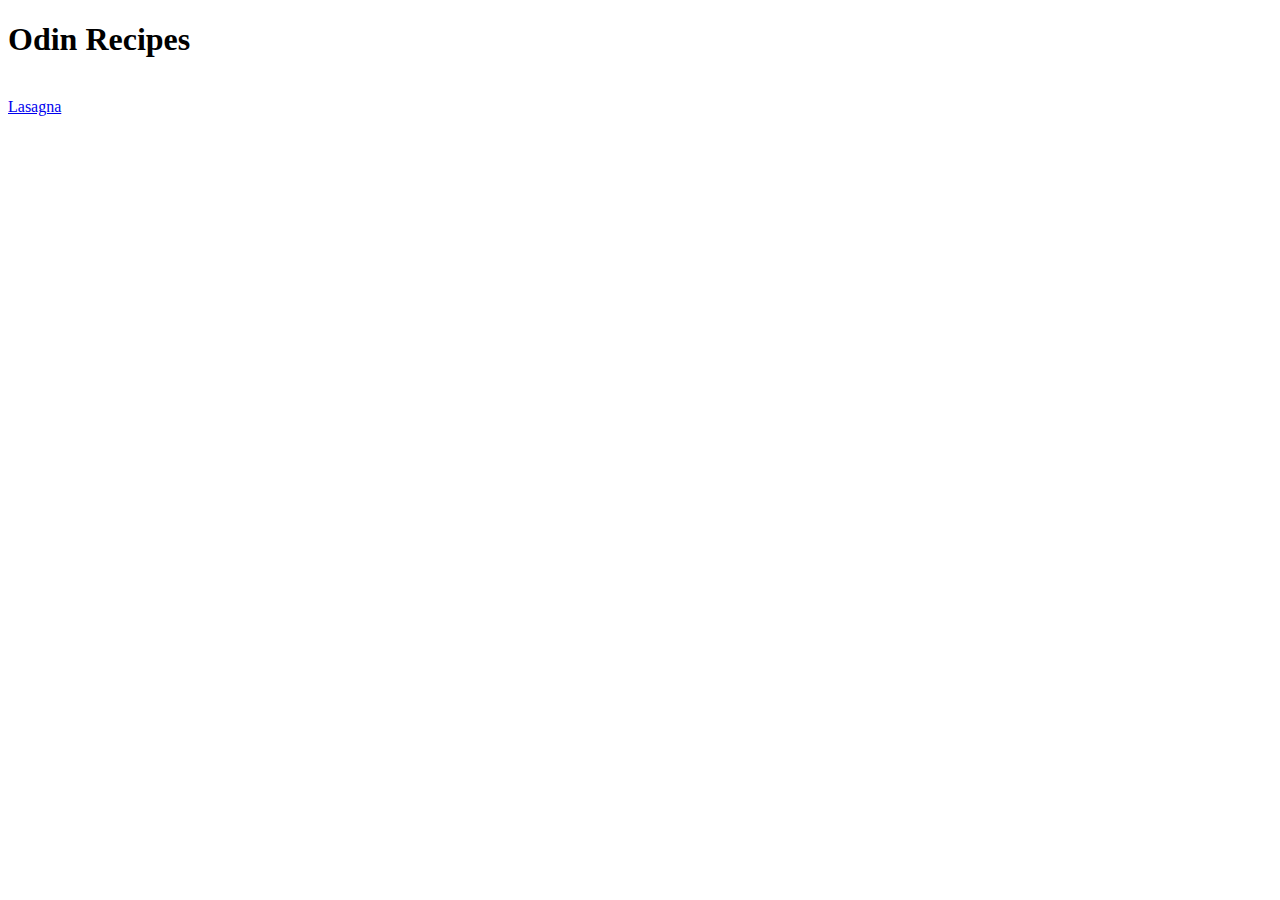
==== index.html @ bd680023 "Updating file to make links work" ====
<!DOCTYPE html>
<html>
<head>
	<meta charset="utf-8">
	<meta name="viewport" content="width=device-width, initial-scale=1">
	<title>Oding Project 1</title>

<body>
<h1>Odin Recipes</h1><br>
<a href="lasagna.html">Lasagna</a>


</body>
</html>
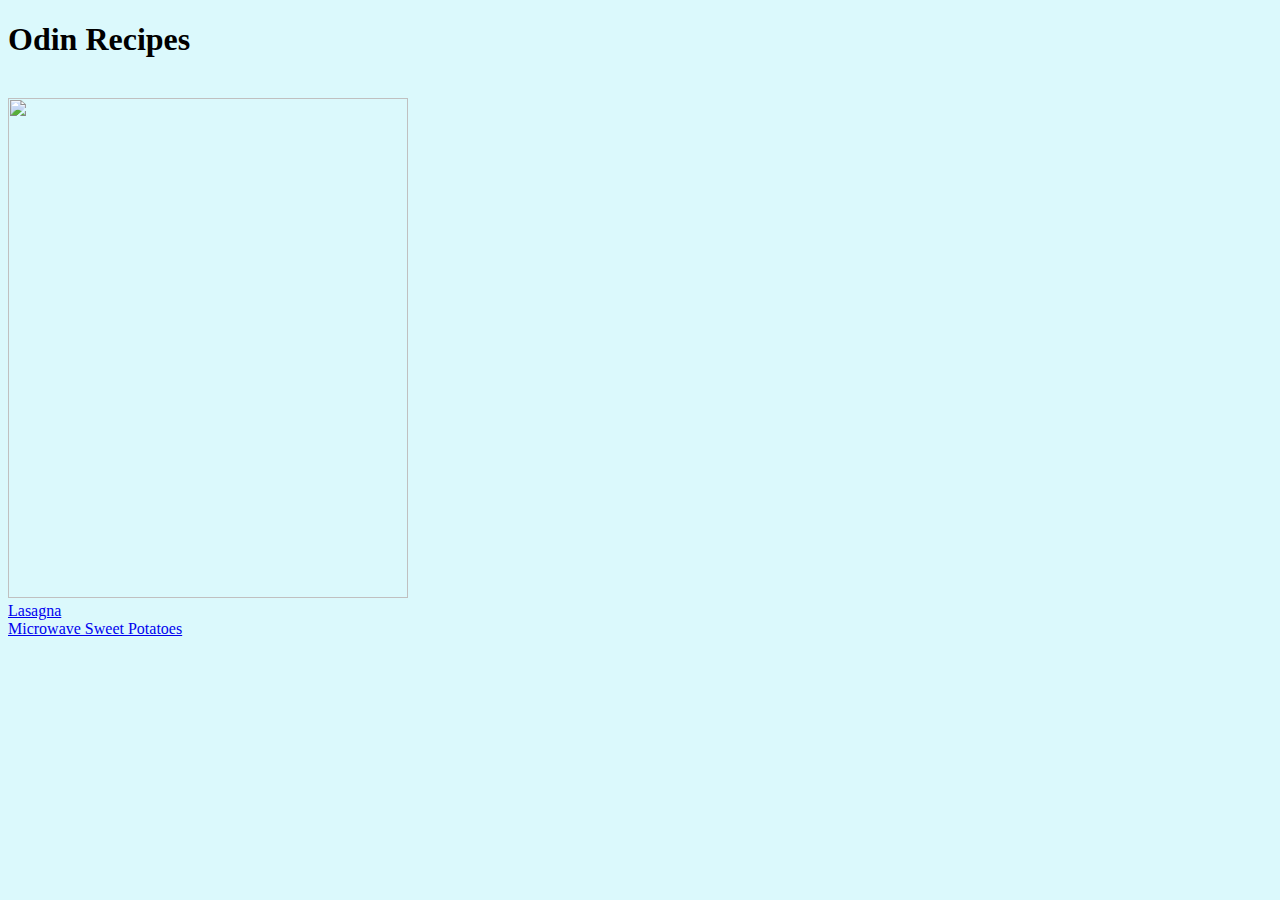
==== commit b7176def: "adding new recipe and images" ====
--- a/index.html
+++ b/index.html
@@ -4,10 +4,14 @@
 	<meta charset="utf-8">
 	<meta name="viewport" content="width=device-width, initial-scale=1">
 	<title>Oding Project 1</title>
+	<link rel="stylesheet" type="text/css" href="style.css">
 
 <body>
 <h1>Odin Recipes</h1><br>
-<a href="lasagna.html">Lasagna</a>
+<img src="https://media.tenor.com/YM18JjU7TMEAAAAC/food-eating.gif" width="400" height="500"><br>
+
+<a href="lasagna.html">Lasagna</a> <br>
+<a href="potatoes.html">Microwave Sweet Potatoes</a>
 
 
 </body>
--- a/style.css
+++ b/style.css
@@ -0,0 +1,7 @@
+body {
+background-color: #DBF9FC;
+}
+
+title {
+text-align: center;
+}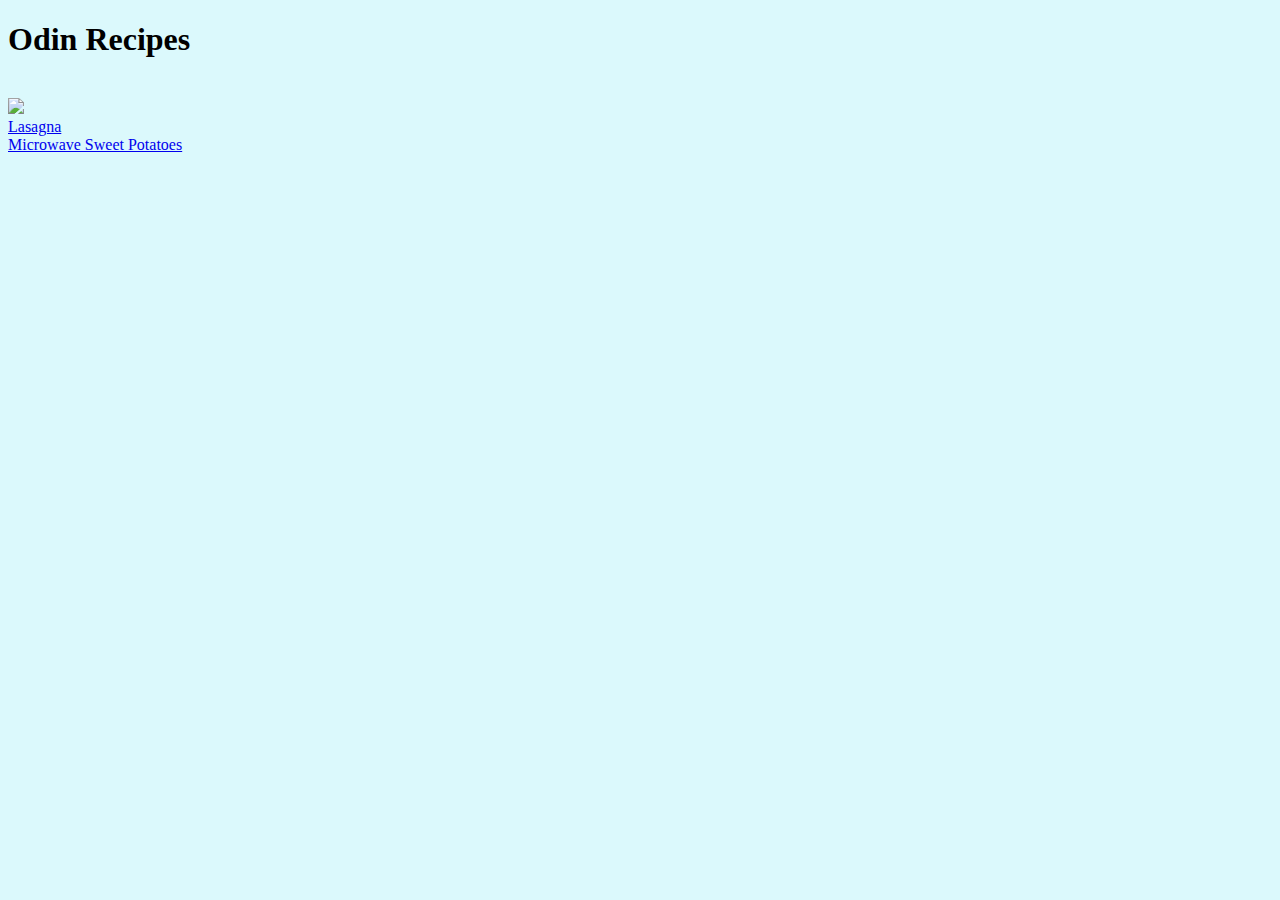
==== commit 35c391cf: "updating image" ====
--- a/index.html
+++ b/index.html
@@ -8,7 +8,7 @@
 
 <body>
 <h1>Odin Recipes</h1><br>
-<img src="https://media.tenor.com/YM18JjU7TMEAAAAC/food-eating.gif" width="400" height="500"><br>
+<img src="https://media.tenor.com/YM18JjU7TMEAAAAC/food-eating.gif" width="" height=""><br>
 
 <a href="lasagna.html">Lasagna</a> <br>
 <a href="potatoes.html">Microwave Sweet Potatoes</a>
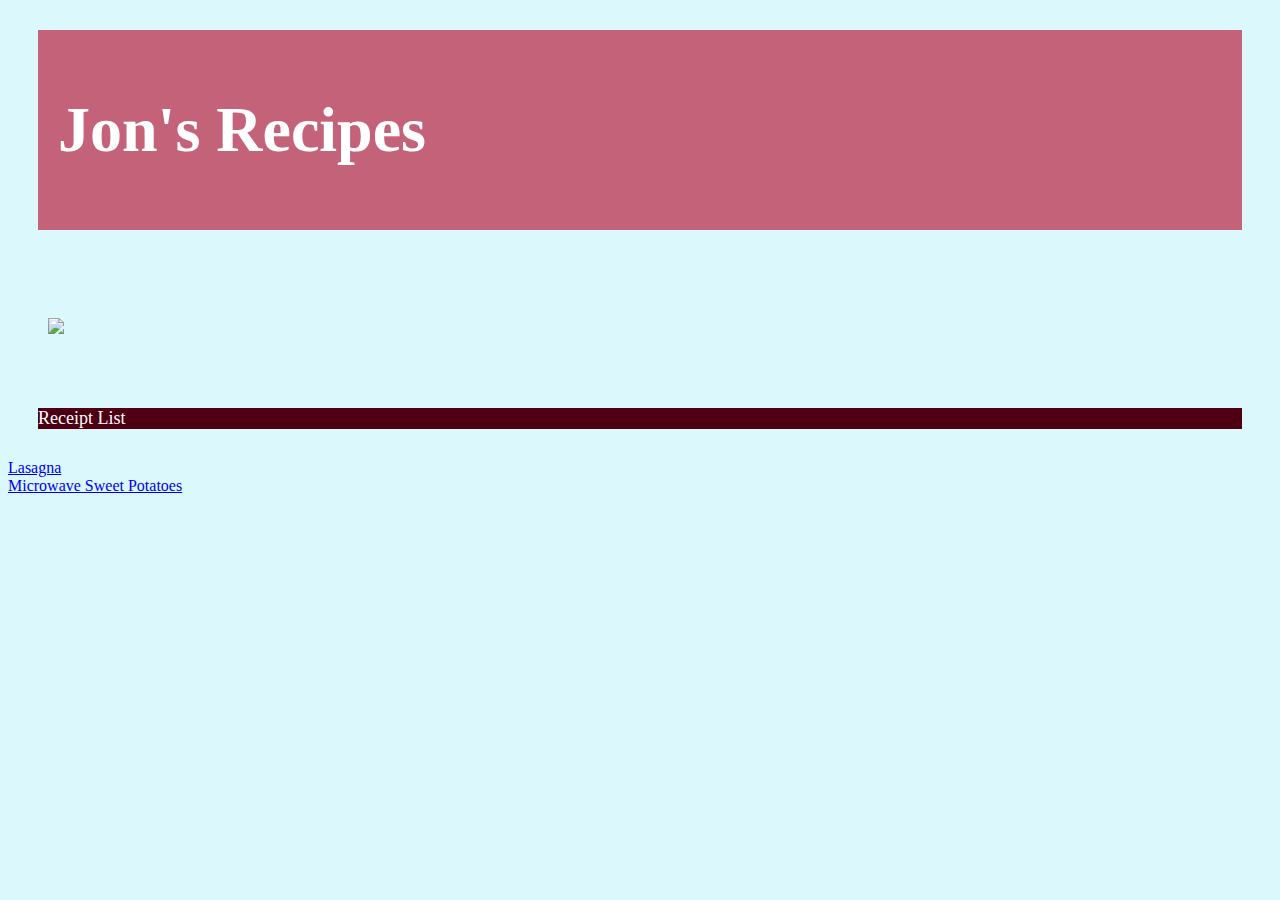
==== commit b5d9ace1: "updating odin project" ====
--- a/index.html
+++ b/index.html
@@ -7,12 +7,14 @@
 	<link rel="stylesheet" type="text/css" href="style.css">
 
 <body>
-<h1>Odin Recipes</h1><br>
+
+<div class= "div-1"><h1>Jon's Recipes</h1></div><br>
 <img src="https://media.tenor.com/YM18JjU7TMEAAAAC/food-eating.gif" width="" height=""><br>
 
+<p>Receipt List</p>
+
 <a href="lasagna.html">Lasagna</a> <br>
-<a href="potatoes.html">Microwave Sweet Potatoes</a>
-
+<a href="potatoes.html">Microwave Sweet Potatoes</a><br>
 
 </body>
 </html>--- a/style.css
+++ b/style.css
@@ -4,4 +4,32 @@
 
 title {
 text-align: center;
-}+}
+
+.div-1 {
+	background-color: #C36279;
+	color: white;
+	font-size: 32px;
+	align-content: center;
+	font-weight: bold;
+	padding: 20px;
+	border: 30px #75142B;
+	margin: 30px;
+}
+
+p {
+	background-color: #4E0012;
+	color: white;
+	font-size: 18px;
+	border: 30px;
+	margin: 30px;
+}
+
+img {
+	align-content: center;
+	padding: 10px;
+	border: 30px;
+	margin: 30px;
+}
+
+
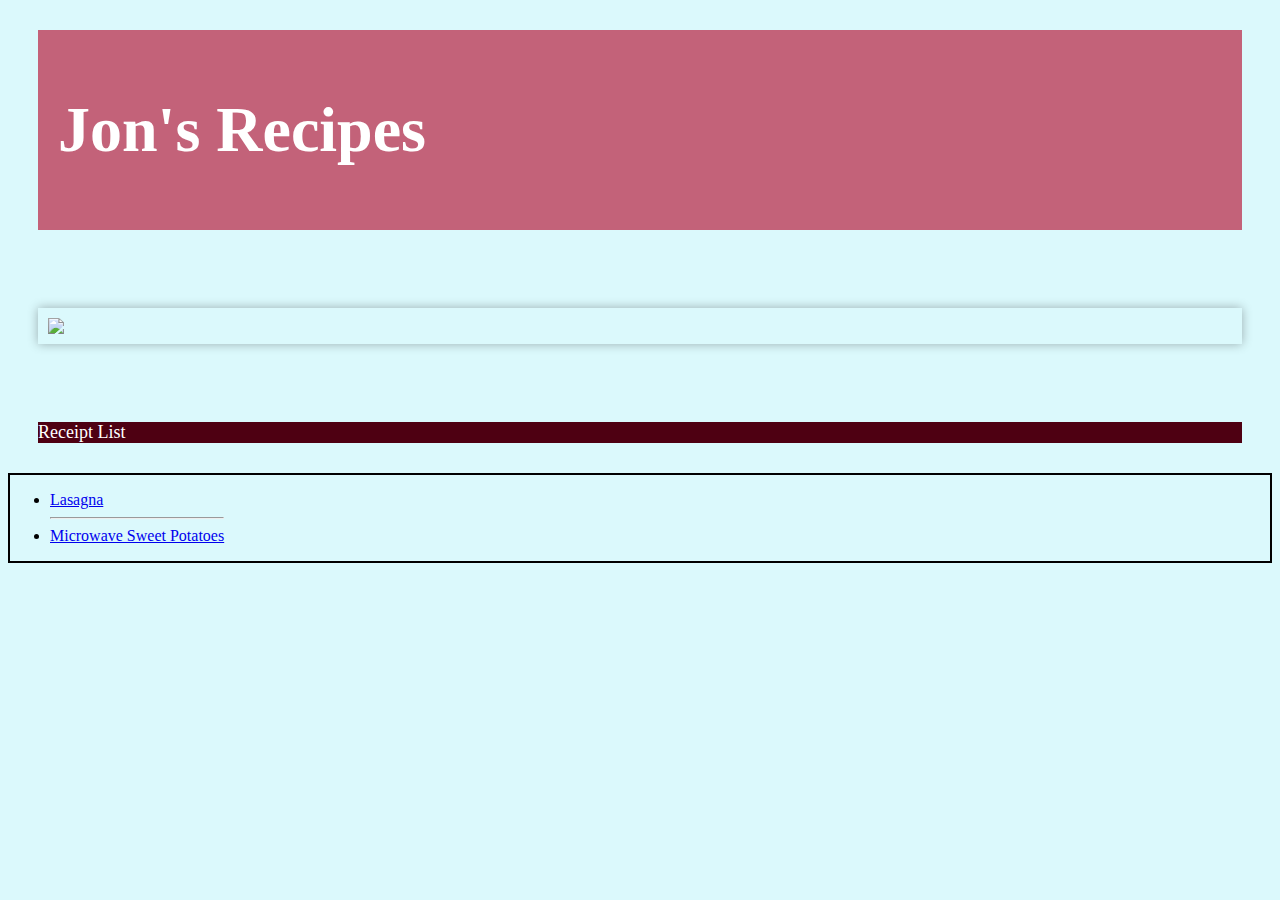
==== commit 810fa5be: "adding more CSS" ====
--- a/index.html
+++ b/index.html
@@ -12,9 +12,13 @@
 <img src="https://media.tenor.com/YM18JjU7TMEAAAAC/food-eating.gif" width="" height=""><br>
 
 <p>Receipt List</p>
+<div class="container">
 
-<a href="lasagna.html">Lasagna</a> <br>
-<a href="potatoes.html">Microwave Sweet Potatoes</a><br>
-
+<ul>
+	<li><a href="lasagna.html">Lasagna</a></li>
+	<hr/>
+	<li><a href="potatoes.html">Microwave Sweet Potatoes</a></li>
+</ul>
+</div>
 </body>
 </html>--- a/style.css
+++ b/style.css
@@ -21,7 +21,7 @@
 	background-color: #4E0012;
 	color: white;
 	font-size: 18px;
-	border: 30px;
+	border: 60px white;
 	margin: 30px;
 }
 
@@ -30,6 +30,13 @@
 	padding: 10px;
 	border: 30px;
 	margin: 30px;
+	display: flex;
+	box-shadow: 0 0 10px rgba(0 0 0 / 30%);
+}
+
+.container {
+	display: flex;
+	border: 2px black solid;
 }
 
 
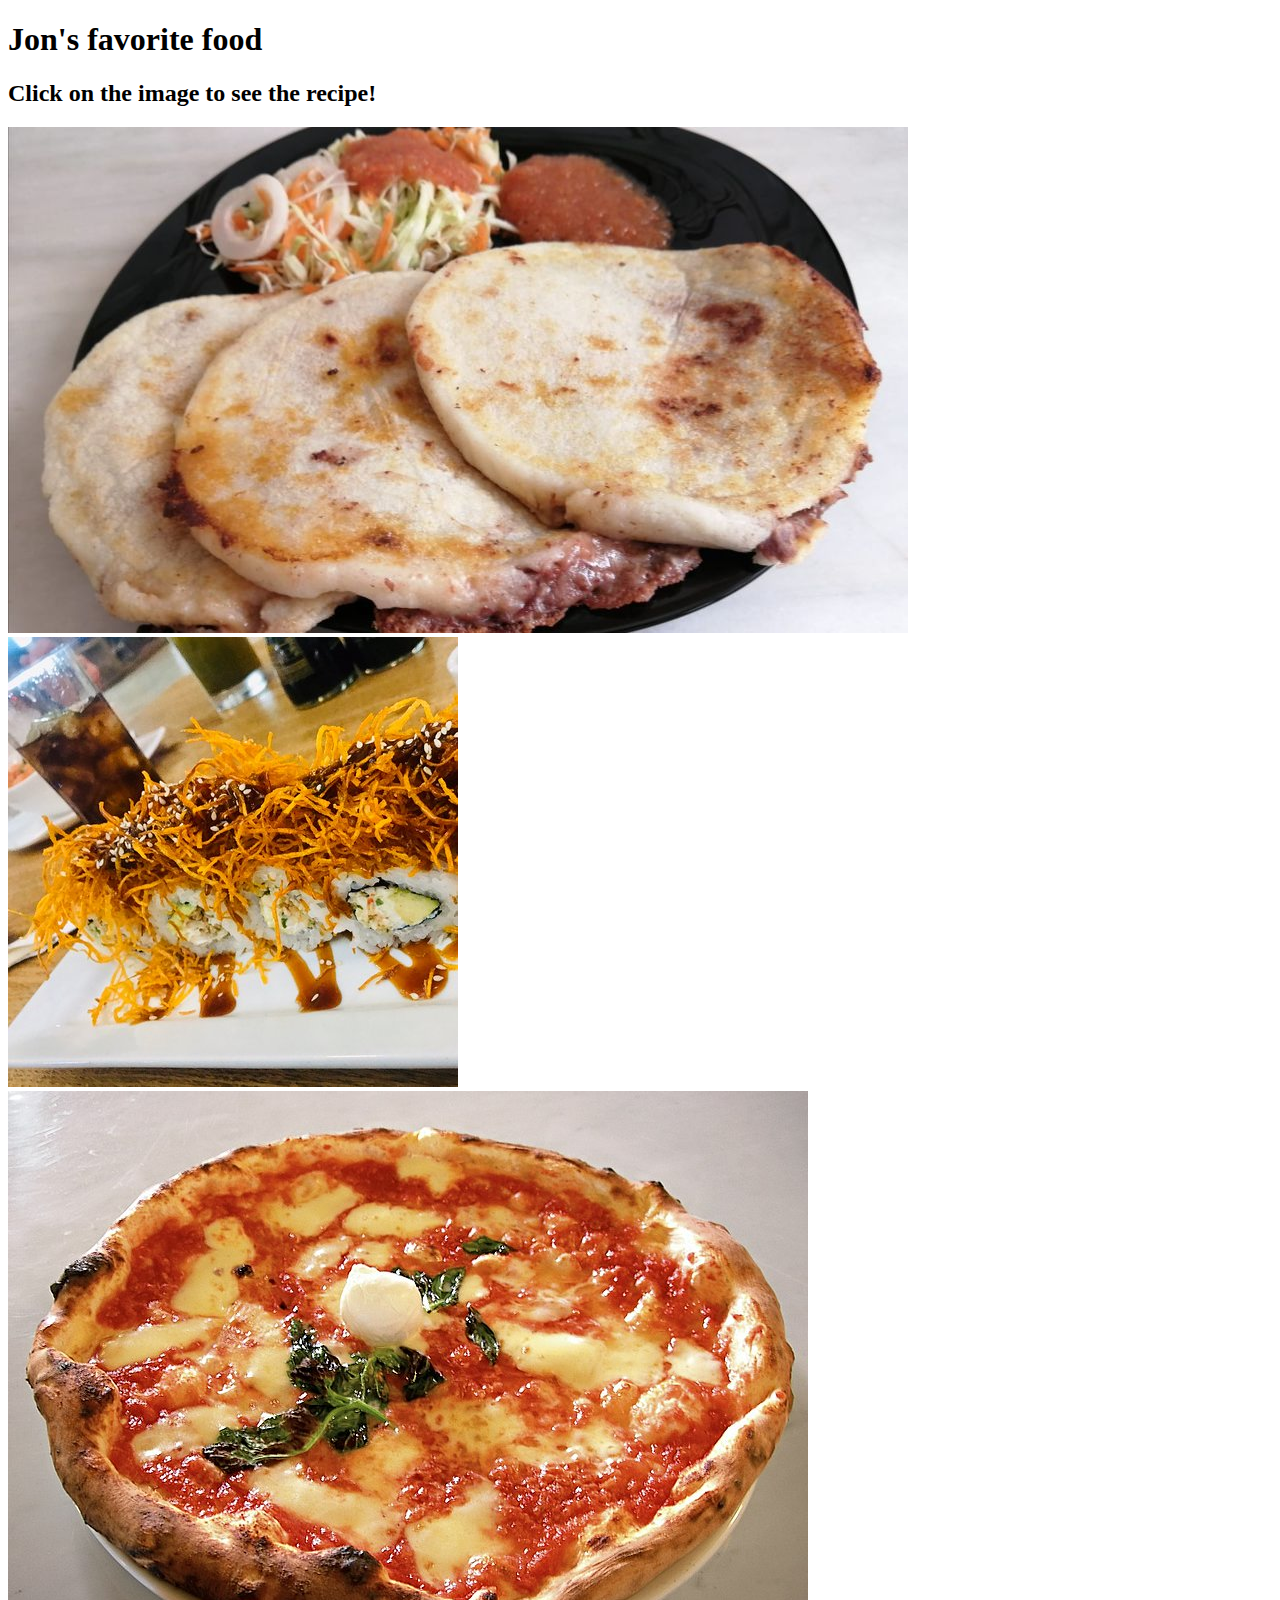
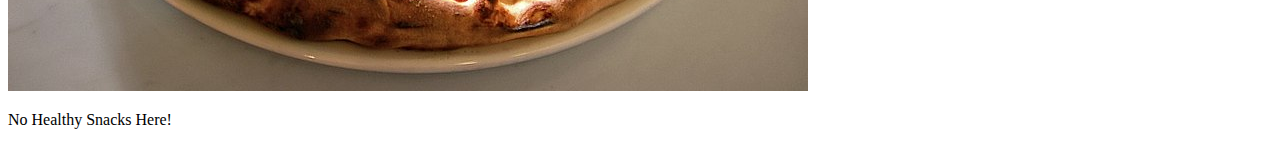
==== commit 673b0049: "updating practice file" ====
--- a/index.html
+++ b/index.html
@@ -3,22 +3,28 @@
 <head>
 	<meta charset="utf-8">
 	<meta name="viewport" content="width=device-width, initial-scale=1">
-	<title>Oding Project 1</title>
+	<title>Recipes</title>
 	<link rel="stylesheet" type="text/css" href="style.css">
 
 <body>
+	<header>
+		<div>
+			<h1 class="title">Jon's favorite food</h1>
+		</div>
+	</header>
+	<div class="content">
+		<div class="recipes">
+			<h2 class="instructions">Click on the image to see the recipe!</h2>
+			<div><a href="pupusas.html"><img src="images/pupusas.jpg" alt=""></a></div>
+			<div><a href=""><img src="images/sushi.jpg" alt=""></a></div>
+			<div><a href=""><img src="images/pizza.jpg" alt=""></a></div>
+		</div>
+	</div>
+	<footer class="footer">
+		<div class="comment"><p><span>No Healthy Snacks Here!</span></p></div>
+	</footer>
+	
 
-<div class= "div-1"><h1>Jon's Recipes</h1></div><br>
-<img src="https://media.tenor.com/YM18JjU7TMEAAAAC/food-eating.gif" width="" height=""><br>
 
-<p>Receipt List</p>
-<div class="container">
-
-<ul>
-	<li><a href="lasagna.html">Lasagna</a></li>
-	<hr/>
-	<li><a href="potatoes.html">Microwave Sweet Potatoes</a></li>
-</ul>
-</div>
 </body>
 </html>--- a/style.css
+++ b/style.css
@@ -1,42 +1,2 @@
-body {
-background-color: #DBF9FC;
-}
-
-title {
-text-align: center;
-}
-
-.div-1 {
-	background-color: #C36279;
-	color: white;
-	font-size: 32px;
-	align-content: center;
-	font-weight: bold;
-	padding: 20px;
-	border: 30px #75142B;
-	margin: 30px;
-}
-
-p {
-	background-color: #4E0012;
-	color: white;
-	font-size: 18px;
-	border: 60px white;
-	margin: 30px;
-}
-
-img {
-	align-content: center;
-	padding: 10px;
-	border: 30px;
-	margin: 30px;
-	display: flex;
-	box-shadow: 0 0 10px rgba(0 0 0 / 30%);
-}
-
-.container {
-	display: flex;
-	border: 2px black solid;
-}
 
 
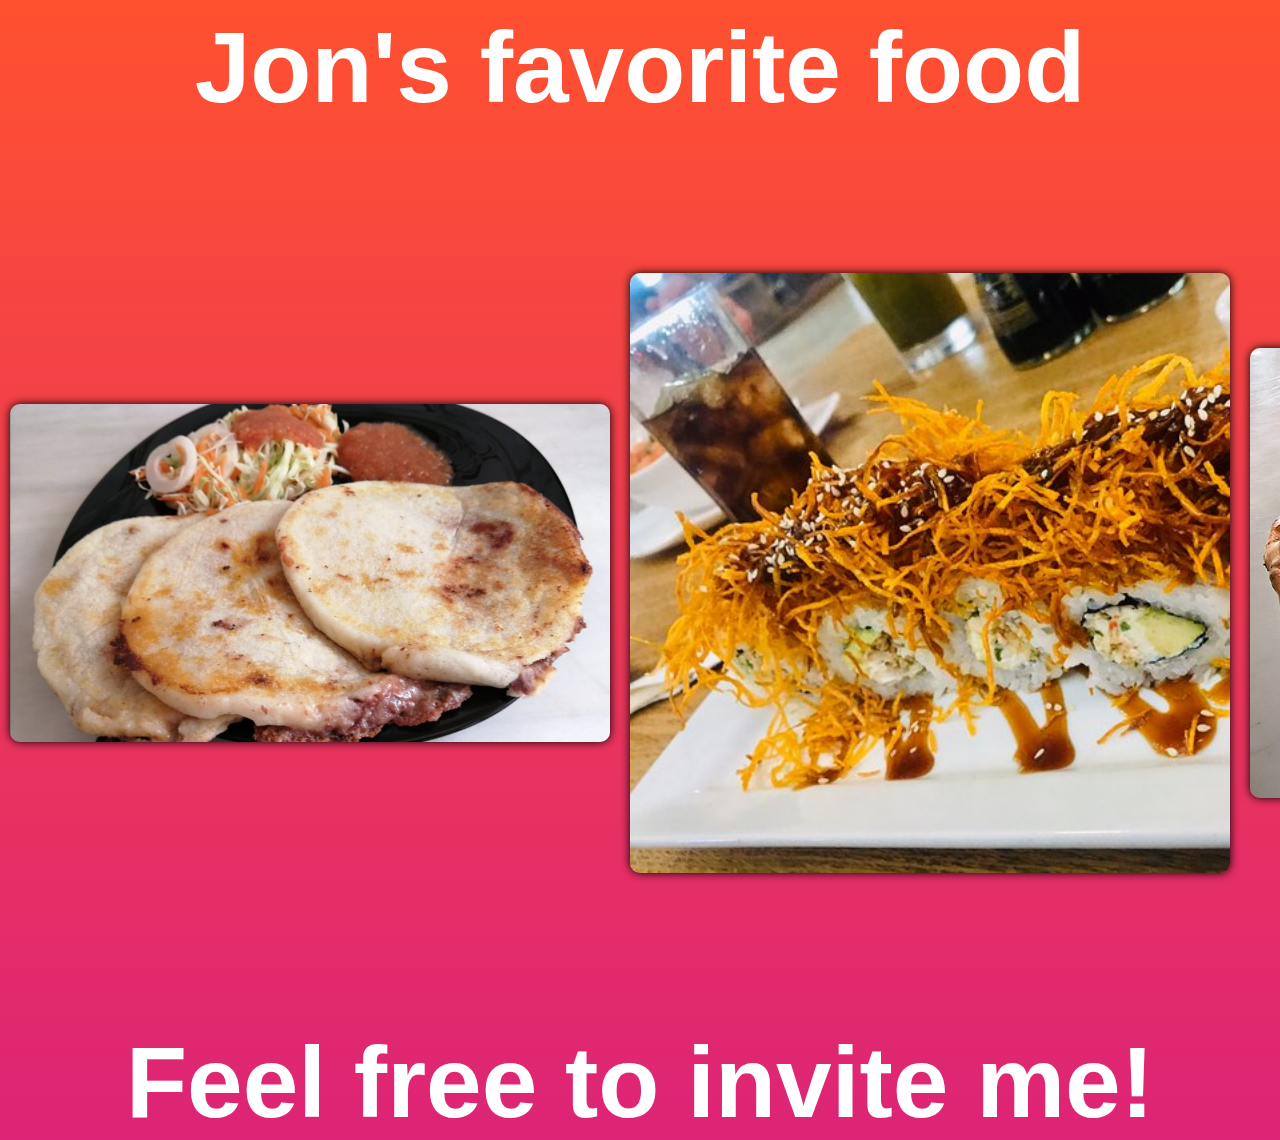
==== commit 7664b862: "new update for recipes" ====
--- a/index.html
+++ b/index.html
@@ -4,7 +4,7 @@
 	<meta charset="utf-8">
 	<meta name="viewport" content="width=device-width, initial-scale=1">
 	<title>Recipes</title>
-	<link rel="stylesheet" type="text/css" href="style.css">
+	<link rel="stylesheet" type="text/css" href="css/style.css">
 
 <body>
 	<header>
@@ -12,16 +12,14 @@
 			<h1 class="title">Jon's favorite food</h1>
 		</div>
 	</header>
-	<div class="content">
-		<div class="recipes">
-			<h2 class="instructions">Click on the image to see the recipe!</h2>
+	<div class="recipes">			
 			<div><a href="pupusas.html"><img src="images/pupusas.jpg" alt=""></a></div>
-			<div><a href=""><img src="images/sushi.jpg" alt=""></a></div>
-			<div><a href=""><img src="images/pizza.jpg" alt=""></a></div>
-		</div>
+			<div><a href="sushi.html"><img src="images/sushi.jpg" alt=""></a></div>
+			<div><a href="pizza.html"><img src="images/pizza.jpg" alt=""></a></div>
 	</div>
+	
 	<footer class="footer">
-		<div class="comment"><p><span>No Healthy Snacks Here!</span></p></div>
+		<div class="comment"><p><span>Feel free to invite me!</span></p></div>
 	</footer>
 	
 
--- a/css/style.css
+++ b/css/style.css
@@ -0,0 +1,50 @@
+* {
+  margin: 0;
+  padding: 0;
+  box-sizing: border-box;
+  font-family: Arial, Helvetica, sans-serif;
+}
+
+body {
+  background: linear-gradient(#FF512F, #DD2476);
+}
+
+h1 {
+  display: flex;
+  justify-content: center;
+  align-items: center;
+  margin-top: 10px;
+  font-size: 100px;
+  font-weight: bolder;
+  color: white;
+}
+
+.recipes {
+  display: flex;
+  position: relative;
+  justify-content: space-between;
+  align-items: center;
+  gap: 20px;
+  height: 100vh;
+  padding: 10px;
+}
+.recipes img {
+  width: 600px;
+  height: auto;
+  border-radius: 10px;
+  box-shadow: 0 0 10px black;
+}
+.recipes img:hover {
+  width: 800px;
+  transform: scale(1);
+}
+
+.footer {
+  display: flex;
+  justify-content: center;
+  align-items: center;
+  position: relative;
+  font-size: 100px;
+  font-weight: bolder;
+  color: white;
+}/*# sourceMappingURL=style.css.map */